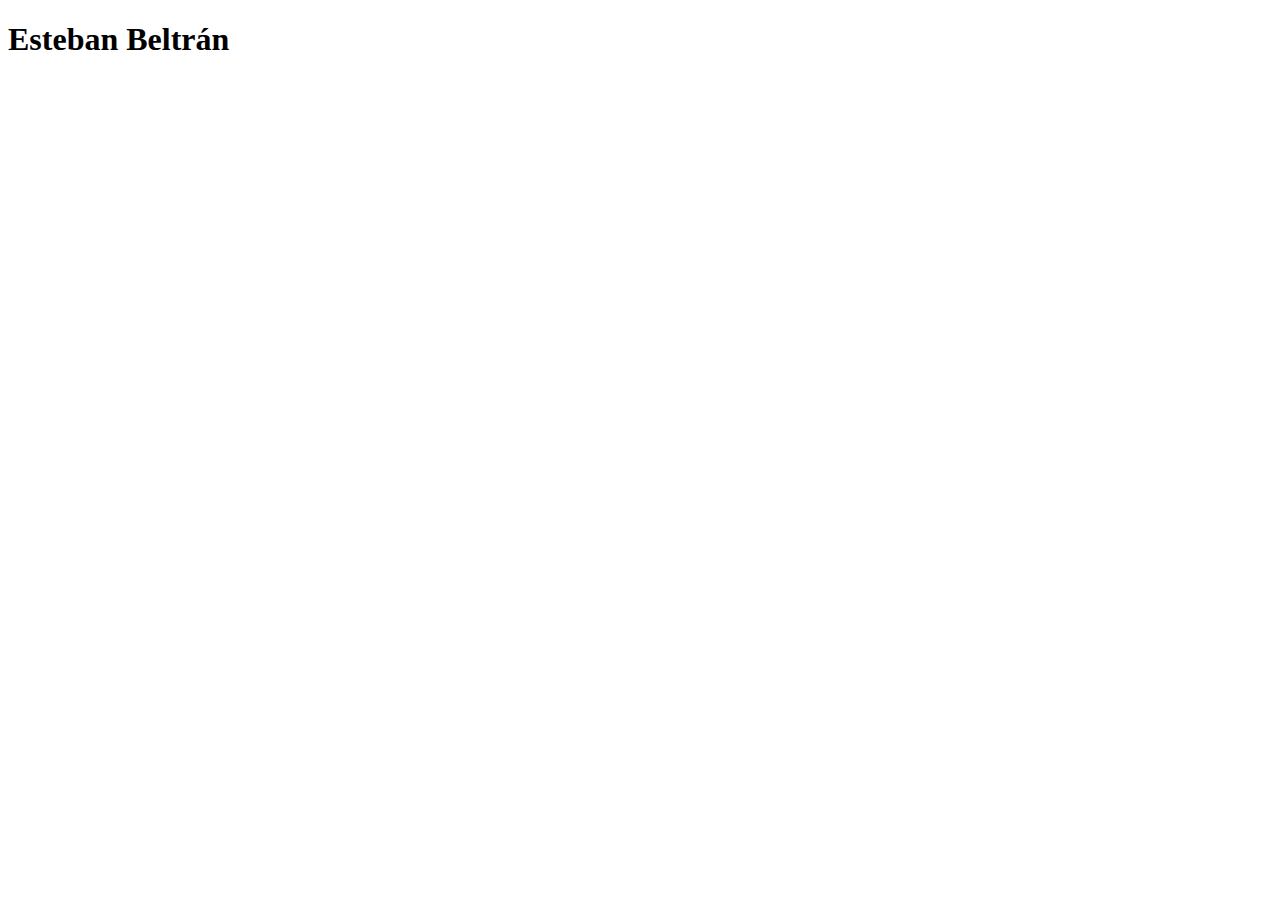
==== index.html @ 353f6124 "Primera incorporacion de archivos" ====
<!DOCTYPE html>
<html lang="es">
<head>
    <meta charset="UTF-8">
    <meta name="viewport" content="width=device-width, initial-scale=1.0">
    <title>Portfolio Personal</title>
    <link rel="stylesheet" href="./css./estilos.css">
</head>
<body>
    <h1>Esteban Beltrán</h1>
</body>
</html>
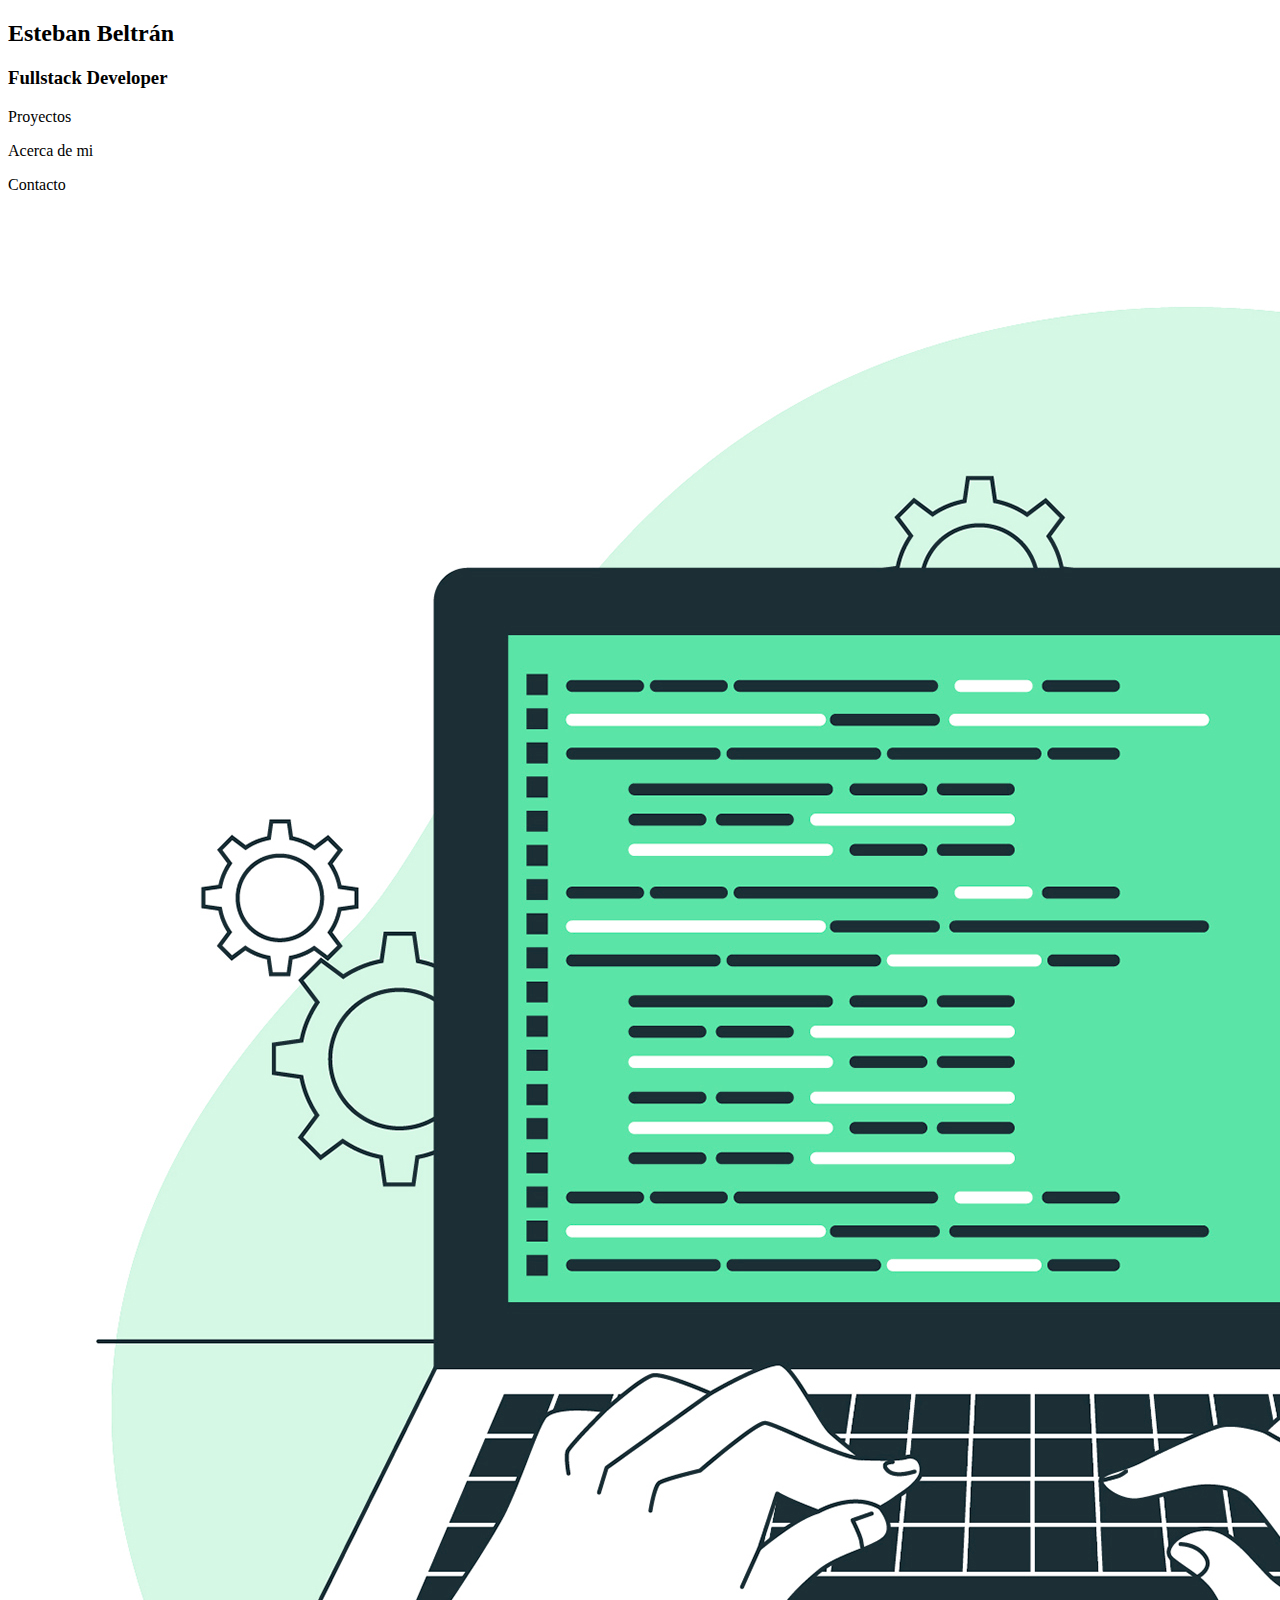
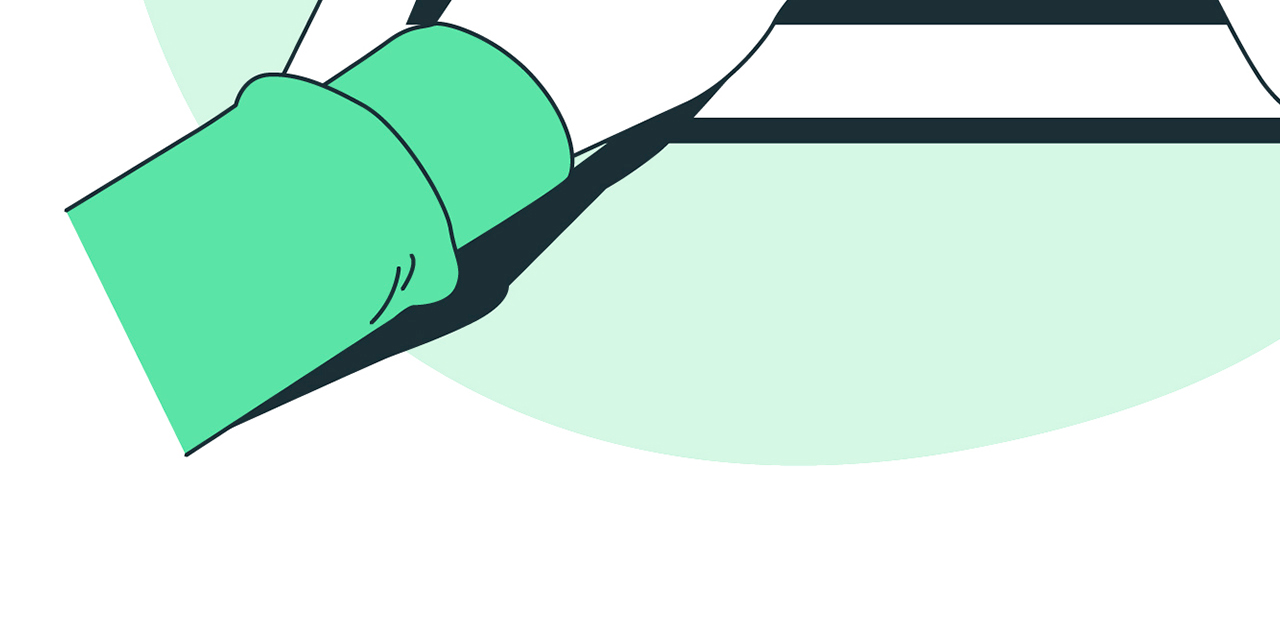
==== commit 541e2ef8: "Segunda actualizacion de datos" ====
--- a/index.html
+++ b/index.html
@@ -7,6 +7,17 @@
     <link rel="stylesheet" href="./css./estilos.css">
 </head>
 <body>
-    <h1>Esteban Beltrán</h1>
+    <div id="presentacion">
+        <h2>Esteban Beltrán</h2>
+        <h3>Fullstack Developer</h3>
+    </div>
+    <div id="sub_paginas">
+        <p>Proyectos</p>
+        <p>Acerca de mi</p>
+        <p>Contacto</p>
+    </div>
+    <div>
+        <img id="imagen_inicio" src="./assets/img/21864184_6502423.jpg" alt="Imagen programacion">
+    </div>
 </body>
 </html>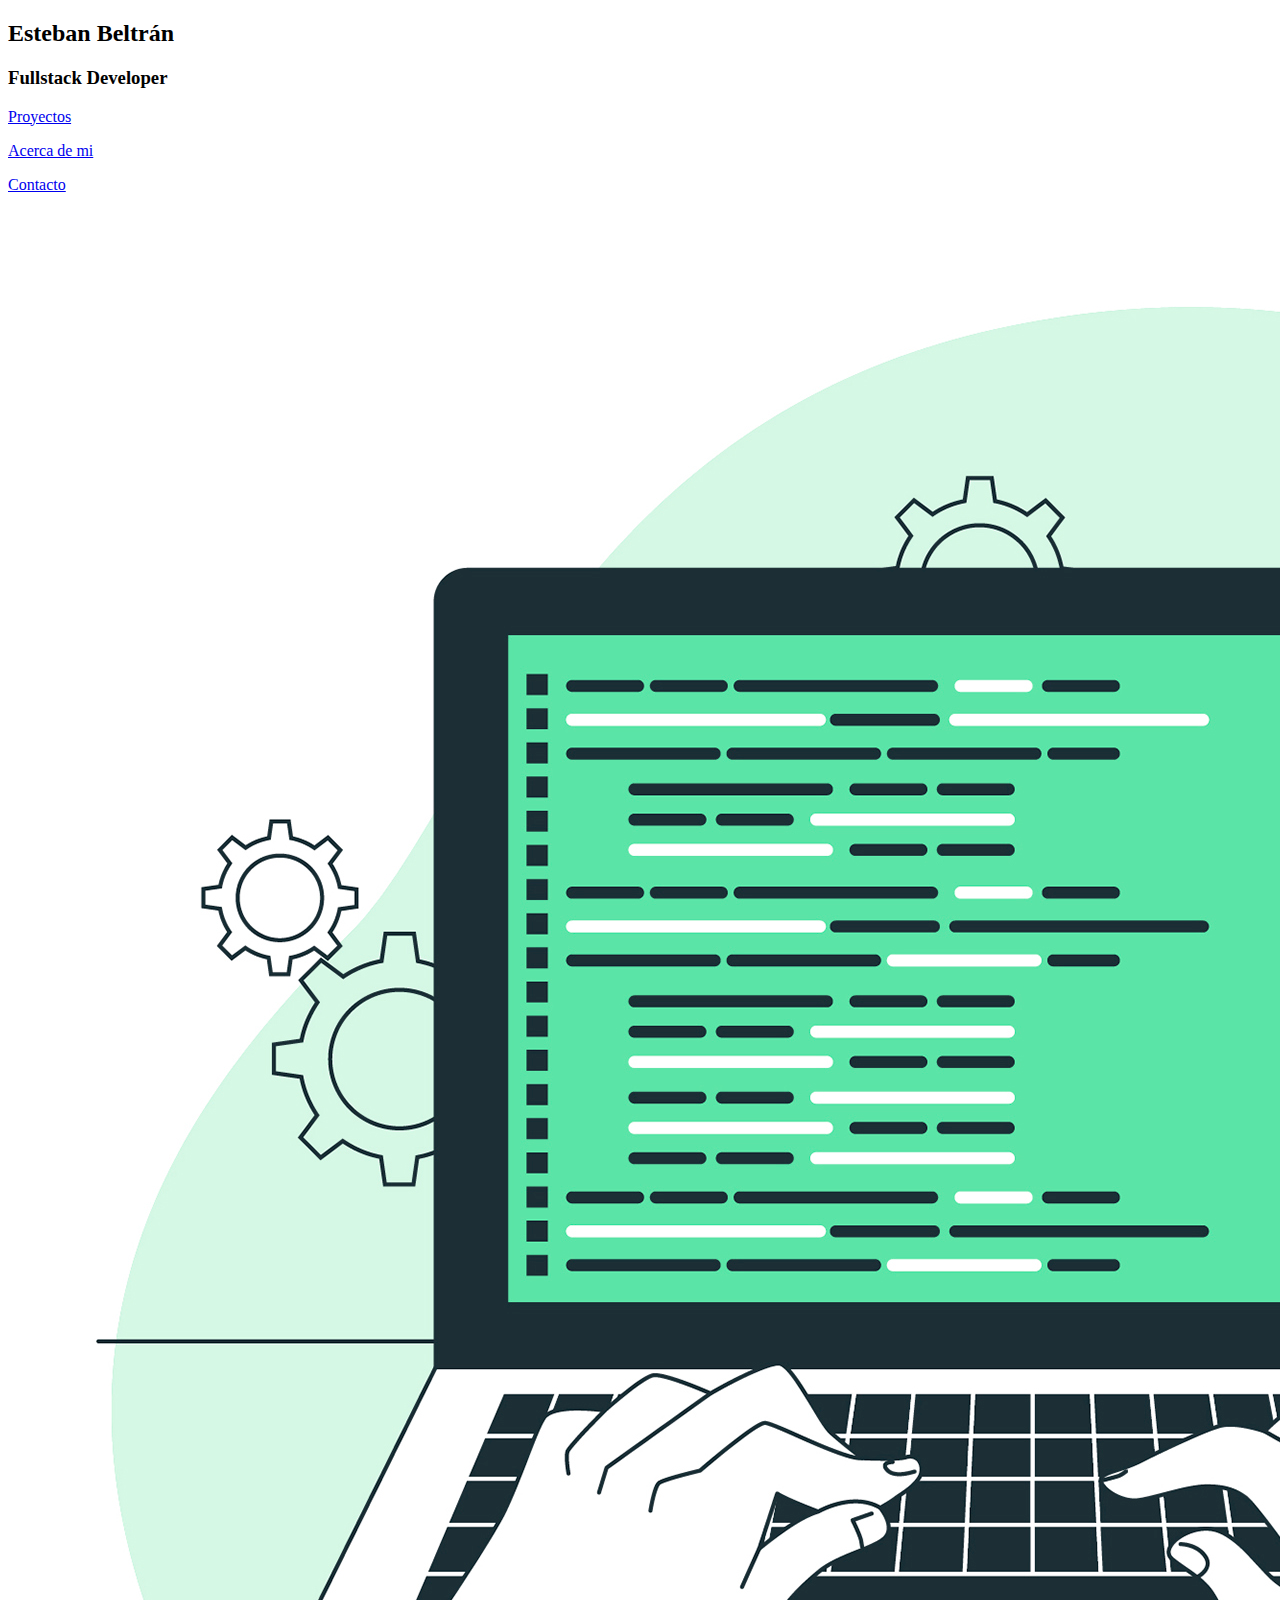
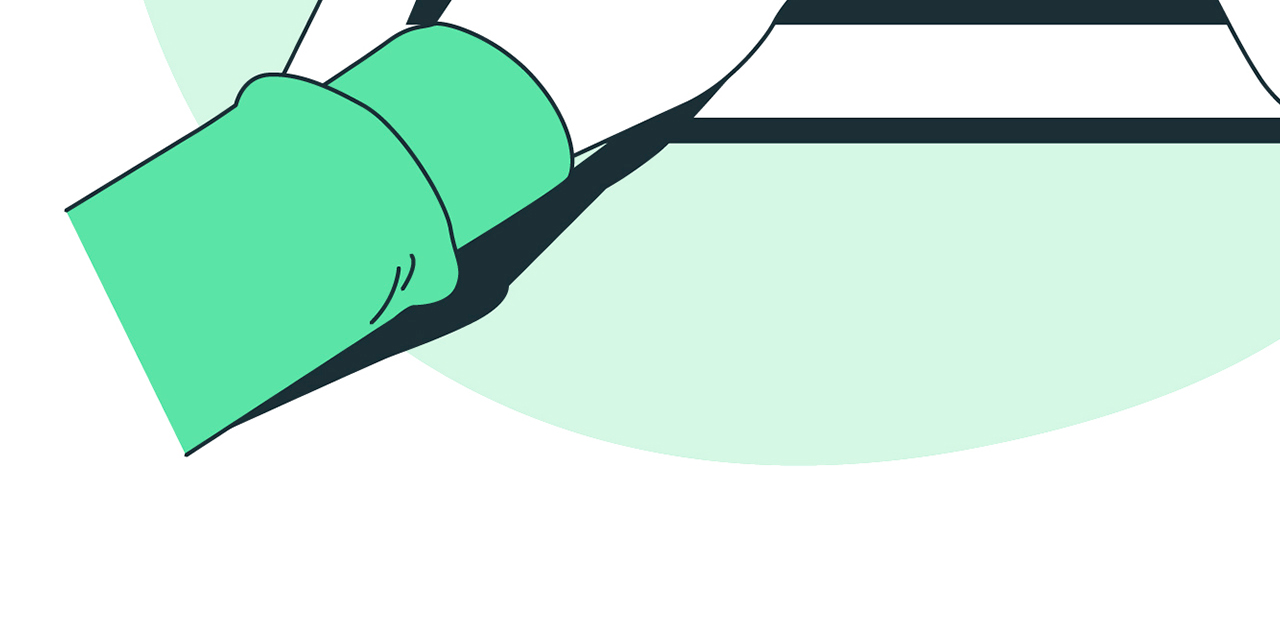
==== commit 77bdad1b: "Se añadieron nuevas paginas y estilos" ====
--- a/index.html
+++ b/index.html
@@ -6,18 +6,25 @@
     <title>Portfolio Personal</title>
     <link rel="stylesheet" href="./css./estilos.css">
 </head>
-<body>
-    <div id="presentacion">
-        <h2>Esteban Beltrán</h2>
-        <h3>Fullstack Developer</h3>
-    </div>
-    <div id="sub_paginas">
-        <p>Proyectos</p>
-        <p>Acerca de mi</p>
-        <p>Contacto</p>
-    </div>
+<body id="probando">
+    <main>
+        <div id="presentacion">
+            <h2>Esteban Beltrán</h2>
+            <h3>Fullstack Developer</h3>
+        </div>
+    </main>
+    <nav>
+        <div id="sub_paginas">
+            <p><a href="./proyectos.html">Proyectos</a></p>
+            <p><a href="./acercademi.html">Acerca de mi</a></p>
+            <p><a href="./contacto.html">Contacto</a></p>
+        </div>
+    </nav>
     <div>
         <img id="imagen_inicio" src="./assets/img/21864184_6502423.jpg" alt="Imagen programacion">
     </div>
+    <footer>
+        
+    </footer>
 </body>
 </html>